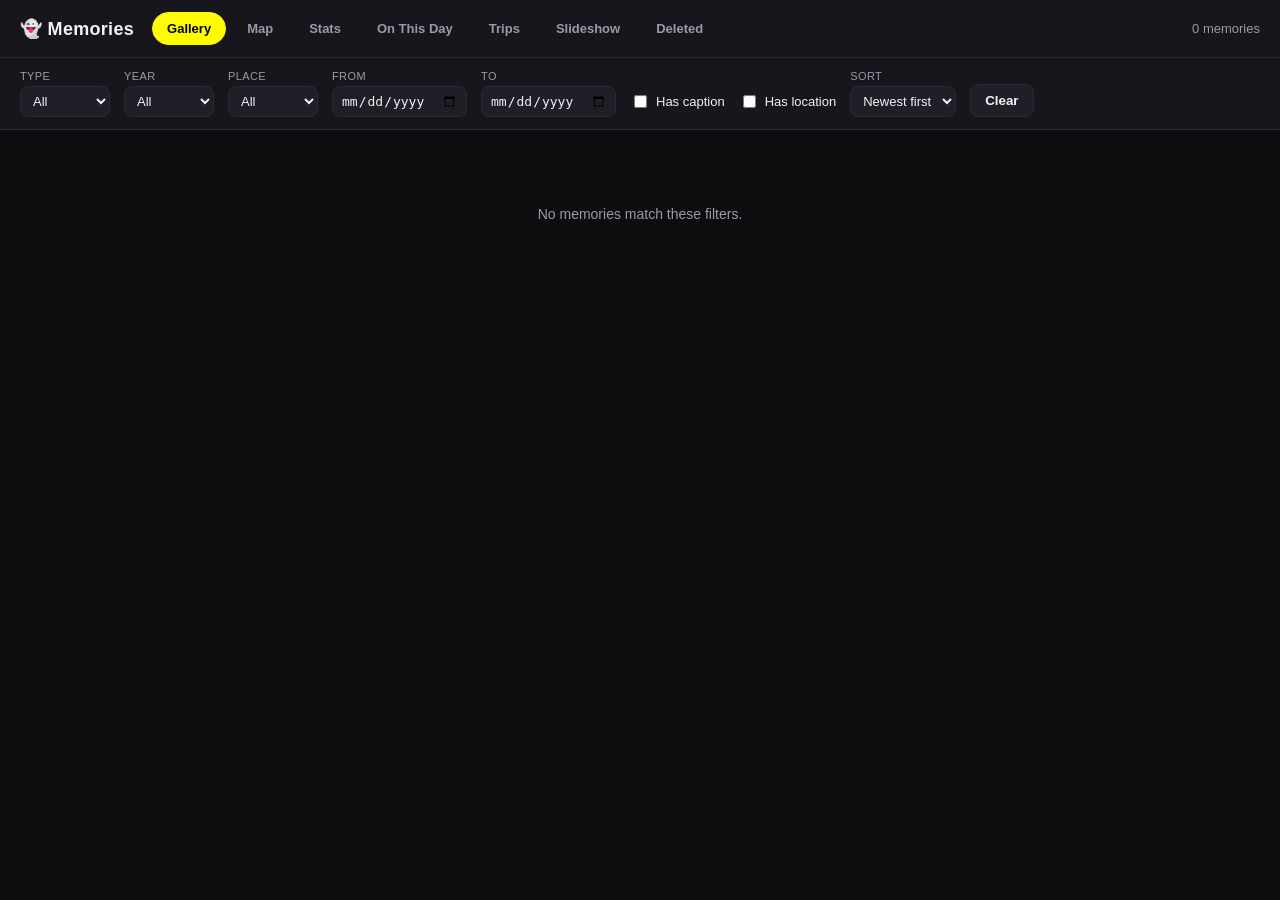
==== viewer/index.html @ 5078d26e "Readme" ====
<!DOCTYPE html>
<html lang="en">
<head>
<meta charset="UTF-8">
<meta name="viewport" content="width=device-width, initial-scale=1.0">
<meta name="referrer" content="no-referrer">
<title>Memories</title>
<link rel="stylesheet" href="vendor/leaflet.css">
<link rel="stylesheet" href="vendor/MarkerCluster.css">
<link rel="stylesheet" href="vendor/MarkerCluster.Default.css">
<link rel="stylesheet" href="style.css">
</head>
<body>
<header id="topbar">
  <div class="brand"><span class="ghost">👻</span> Memories</div>
  <nav id="nav">
    <button data-view="gallery" class="active">Gallery</button>
    <button data-view="map">Map</button>
    <button data-view="stats">Stats</button>
    <button data-view="onthisday">On This Day</button>
    <button data-view="trips">Trips</button>
    <button data-view="slideshow" id="nav-slideshow">Slideshow</button>
    <button data-view="deleted" id="nav-deleted">Deleted</button>
  </nav>
  <div class="count" id="resultCount"></div>
</header>

<div id="filterbar">
  <label>Type
    <select id="f-type">
      <option value="">All</option>
      <option value="I">Photos</option>
      <option value="V">Videos</option>
    </select>
  </label>
  <label>Year <select id="f-year"><option value="">All</option></select></label>
  <label>Place <select id="f-place"><option value="">All</option></select></label>
  <label>From <input type="date" id="f-from"></label>
  <label>To <input type="date" id="f-to"></label>
  <label class="chk"><input type="checkbox" id="f-overlay"> Has caption</label>
  <label class="chk"><input type="checkbox" id="f-located"> Has location</label>
  <label>Sort
    <select id="f-sort">
      <option value="desc">Newest first</option>
      <option value="asc">Oldest first</option>
    </select>
  </label>
  <button id="f-clear" class="ghostbtn">Clear</button>
</div>

<main id="content">
  <section id="view-gallery" class="view active"></section>
  <section id="view-map" class="view"><div id="map"></div>
    <div id="map-controls">
      <button id="map-mode-cluster" class="active">Pins</button>
      <button id="map-mode-heat">Heatmap</button>
    </div>
  </section>
  <section id="view-stats" class="view"></section>
  <section id="view-onthisday" class="view"></section>
  <section id="view-trips" class="view"></section>
  <section id="view-deleted" class="view"></section>
</main>

<!-- Lightbox -->
<div id="lightbox" class="hidden">
  <button class="lb-close" id="lb-close" title="Close (Esc)">✕</button>
  <button class="lb-del" id="lb-delete" title="Move to Deleted Memories">🗑 Delete</button>
  <button class="lb-nav lb-prev" id="lb-prev" title="Previous (←)">‹</button>
  <button class="lb-nav lb-next" id="lb-next" title="Next (→)">›</button>
  <div class="lb-stage" id="lb-stage"></div>
  <div class="lb-meta" id="lb-meta"></div>
</div>

<!-- Slideshow -->
<div id="slideshow" class="hidden">
  <div class="ss-stage" id="ss-stage"></div>
  <div class="ss-bar">
    <button id="ss-prev">‹ Prev</button>
    <button id="ss-play">⏸ Pause</button>
    <button id="ss-next">Next ›</button>
    <label>Speed <select id="ss-speed">
      <option value="2">2s</option>
      <option value="3" selected>3s</option>
      <option value="5">5s</option>
      <option value="8">8s</option>
    </select></label>
    <span id="ss-pos"></span>
    <button id="ss-exit">Exit ✕</button>
  </div>
</div>

<!-- data + libraries (all local) -->
<script src="data.js"></script>
<script src="vendor/leaflet.js"></script>
<script src="vendor/markercluster.js"></script>
<script src="vendor/leaflet-heat.js"></script>
<script src="vendor/chart.umd.js"></script>
<!-- app -->
<script src="core.js"></script>
<script src="gallery.js"></script>
<script src="deleted.js"></script>
<script src="lightbox.js"></script>
<script src="map.js"></script>
<script src="stats.js"></script>
<script src="onthisday.js"></script>
<script src="trips.js"></script>
<script src="slideshow.js"></script>
<script>App.init();</script>
</body>
</html>
---- viewer/vendor/leaflet.css ----
/* required styles */

.leaflet-pane,
.leaflet-tile,
.leaflet-marker-icon,
.leaflet-marker-shadow,
.leaflet-tile-container,
.leaflet-pane > svg,
.leaflet-pane > canvas,
.leaflet-zoom-box,
.leaflet-image-layer,
.leaflet-layer {
	position: absolute;
	left: 0;
	top: 0;
	}
.leaflet-container {
	overflow: hidden;
	}
.leaflet-tile,
.leaflet-marker-icon,
.leaflet-marker-shadow {
	-webkit-user-select: none;
	   -moz-user-select: none;
	        user-select: none;
	  -webkit-user-drag: none;
	}
/* Prevents IE11 from highlighting tiles in blue */
.leaflet-tile::selection {
	background: transparent;
}
/* Safari renders non-retina tile on retina better with this, but Chrome is worse */
.leaflet-safari .leaflet-tile {
	image-rendering: -webkit-optimize-contrast;
	}
/* hack that prevents hw layers "stretching" when loading new tiles */
.leaflet-safari .leaflet-tile-container {
	width: 1600px;
	height: 1600px;
	-webkit-transform-origin: 0 0;
	}
.leaflet-marker-icon,
.leaflet-marker-shadow {
	display: block;
	}
/* .leaflet-container svg: reset svg max-width decleration shipped in Joomla! (joomla.org) 3.x */
/* .leaflet-container img: map is broken in FF if you have max-width: 100% on tiles */
.leaflet-container .leaflet-overlay-pane svg {
	max-width: none !important;
	max-height: none !important;
	}
.leaflet-container .leaflet-marker-pane img,
.leaflet-container .leaflet-shadow-pane img,
.leaflet-container .leaflet-tile-pane img,
.leaflet-container img.leaflet-image-layer,
.leaflet-container .leaflet-tile {
	max-width: none !important;
	max-height: none !important;
	width: auto;
	padding: 0;
	}

.leaflet-container img.leaflet-tile {
	/* See: https://bugs.chromium.org/p/chromium/issues/detail?id=600120 */
	mix-blend-mode: plus-lighter;
}

.leaflet-container.leaflet-touch-zoom {
	-ms-touch-action: pan-x pan-y;
	touch-action: pan-x pan-y;
	}
.leaflet-container.leaflet-touch-drag {
	-ms-touch-action: pinch-zoom;
	/* Fallback for FF which doesn't support pinch-zoom */
	touch-action: none;
	touch-action: pinch-zoom;
}
.leaflet-container.leaflet-touch-drag.leaflet-touch-zoom {
	-ms-touch-action: none;
	touch-action: none;
}
.leaflet-container {
	-webkit-tap-highlight-color: transparent;
}
.leaflet-container a {
	-webkit-tap-highlight-color: rgba(51, 181, 229, 0.4);
}
.leaflet-tile {
	filter: inherit;
	visibility: hidden;
	}
.leaflet-tile-loaded {
	visibility: inherit;
	}
.leaflet-zoom-box {
	width: 0;
	height: 0;
	-moz-box-sizing: border-box;
	     box-sizing: border-box;
	z-index: 800;
	}
/* workaround for https://bugzilla.mozilla.org/show_bug.cgi?id=888319 */
.leaflet-overlay-pane svg {
	-moz-user-select: none;
	}

.leaflet-pane         { z-index: 400; }

.leaflet-tile-pane    { z-index: 200; }
.leaflet-overlay-pane { z-index: 400; }
.leaflet-shadow-pane  { z-index: 500; }
.leaflet-marker-pane  { z-index: 600; }
.leaflet-tooltip-pane   { z-index: 650; }
.leaflet-popup-pane   { z-index: 700; }

.leaflet-map-pane canvas { z-index: 100; }
.leaflet-map-pane svg    { z-index: 200; }

.leaflet-vml-shape {
	width: 1px;
	height: 1px;
	}
.lvml {
	behavior: url(#default#VML);
	display: inline-block;
	position: absolute;
	}


/* control positioning */

.leaflet-control {
	position: relative;
	z-index: 800;
	pointer-events: visiblePainted; /* IE 9-10 doesn't have auto */
	pointer-events: auto;
	}
.leaflet-top,
.leaflet-bottom {
	position: absolute;
	z-index: 1000;
	pointer-events: none;
	}
.leaflet-top {
	top: 0;
	}
.leaflet-right {
	right: 0;
	}
.leaflet-bottom {
	bottom: 0;
	}
.leaflet-left {
	left: 0;
	}
.leaflet-control {
	float: left;
	clear: both;
	}
.leaflet-right .leaflet-control {
	float: right;
	}
.leaflet-top .leaflet-control {
	margin-top: 10px;
	}
.leaflet-bottom .leaflet-control {
	margin-bottom: 10px;
	}
.leaflet-left .leaflet-control {
	margin-left: 10px;
	}
.leaflet-right .leaflet-control {
	margin-right: 10px;
	}


/* zoom and fade animations */

.leaflet-fade-anim .leaflet-popup {
	opacity: 0;
	-webkit-transition: opacity 0.2s linear;
	   -moz-transition: opacity 0.2s linear;
	        transition: opacity 0.2s linear;
	}
.leaflet-fade-anim .leaflet-map-pane .leaflet-popup {
	opacity: 1;
	}
.leaflet-zoom-animated {
	-webkit-transform-origin: 0 0;
	    -ms-transform-origin: 0 0;
	        transform-origin: 0 0;
	}
svg.leaflet-zoom-animated {
	will-change: transform;
}

.leaflet-zoom-anim .leaflet-zoom-animated {
	-webkit-transition: -webkit-transform 0.25s cubic-bezier(0,0,0.25,1);
	   -moz-transition:    -moz-transform 0.25s cubic-bezier(0,0,0.25,1);
	        transition:         transform 0.25s cubic-bezier(0,0,0.25,1);
	}
.leaflet-zoom-anim .leaflet-tile,
.leaflet-pan-anim .leaflet-tile {
	-webkit-transition: none;
	   -moz-transition: none;
	        transition: none;
	}

.leaflet-zoom-anim .leaflet-zoom-hide {
	visibility: hidden;
	}


/* cursors */

.leaflet-interactive {
	cursor: pointer;
	}
.leaflet-grab {
	cursor: -webkit-grab;
	cursor:    -moz-grab;
	cursor:         grab;
	}
.leaflet-crosshair,
.leaflet-crosshair .leaflet-interactive {
	cursor: crosshair;
	}
.leaflet-popup-pane,
.leaflet-control {
	cursor: auto;
	}
.leaflet-dragging .leaflet-grab,
.leaflet-dragging .leaflet-grab .leaflet-interactive,
.leaflet-dragging .leaflet-marker-draggable {
	cursor: move;
	cursor: -webkit-grabbing;
	cursor:    -moz-grabbing;
	cursor:         grabbing;
	}

/* marker & overlays interactivity */
.leaflet-marker-icon,
.leaflet-marker-shadow,
.leaflet-image-layer,
.leaflet-pane > svg path,
.leaflet-tile-container {
	pointer-events: none;
	}

.leaflet-marker-icon.leaflet-interactive,
.leaflet-image-layer.leaflet-interactive,
.leaflet-pane > svg path.leaflet-interactive,
svg.leaflet-image-layer.leaflet-interactive path {
	pointer-events: visiblePainted; /* IE 9-10 doesn't have auto */
	pointer-events: auto;
	}

/* visual tweaks */

.leaflet-container {
	background: #ddd;
	outline-offset: 1px;
	}
.leaflet-container a {
	color: #0078A8;
	}
.leaflet-zoom-box {
	border: 2px dotted #38f;
	background: rgba(255,255,255,0.5);
	}


/* general typography */
.leaflet-container {
	font-family: "Helvetica Neue", Arial, Helvetica, sans-serif;
	font-size: 12px;
	font-size: 0.75rem;
	line-height: 1.5;
	}


/* general toolbar styles */

.leaflet-bar {
	box-shadow: 0 1px 5px rgba(0,0,0,0.65);
	border-radius: 4px;
	}
.leaflet-bar a {
	background-color: #fff;
	border-bottom: 1px solid #ccc;
	width: 26px;
	height: 26px;
	line-height: 26px;
	display: block;
	text-align: center;
	text-decoration: none;
	color: black;
	}
.leaflet-bar a,
.leaflet-control-layers-toggle {
	background-position: 50% 50%;
	background-repeat: no-repeat;
	display: block;
	}
.leaflet-bar a:hover,
.leaflet-bar a:focus {
	background-color: #f4f4f4;
	}
.leaflet-bar a:first-child {
	border-top-left-radius: 4px;
	border-top-right-radius: 4px;
	}
.leaflet-bar a:last-child {
	border-bottom-left-radius: 4px;
	border-bottom-right-radius: 4px;
	border-bottom: none;
	}
.leaflet-bar a.leaflet-disabled {
	cursor: default;
	background-color: #f4f4f4;
	color: #bbb;
	}

.leaflet-touch .leaflet-bar a {
	width: 30px;
	height: 30px;
	line-height: 30px;
	}
.leaflet-touch .leaflet-bar a:first-child {
	border-top-left-radius: 2px;
	border-top-right-radius: 2px;
	}
.leaflet-touch .leaflet-bar a:last-child {
	border-bottom-left-radius: 2px;
	border-bottom-right-radius: 2px;
	}

/* zoom control */

.leaflet-control-zoom-in,
.leaflet-control-zoom-out {
	font: bold 18px 'Lucida Console', Monaco, monospace;
	text-indent: 1px;
	}

.leaflet-touch .leaflet-control-zoom-in, .leaflet-touch .leaflet-control-zoom-out  {
	font-size: 22px;
	}


/* layers control */

.leaflet-control-layers {
	box-shadow: 0 1px 5px rgba(0,0,0,0.4);
	background: #fff;
	border-radius: 5px;
	}
.leaflet-control-layers-toggle {
	background-image: url(images/layers.png);
	width: 36px;
	height: 36px;
	}
.leaflet-retina .leaflet-control-layers-toggle {
	background-image: url(images/layers-2x.png);
	background-size: 26px 26px;
	}
.leaflet-touch .leaflet-control-layers-toggle {
	width: 44px;
	height: 44px;
	}
.leaflet-control-layers .leaflet-control-layers-list,
.leaflet-control-layers-expanded .leaflet-control-layers-toggle {
	display: none;
	}
.leaflet-control-layers-expanded .leaflet-control-layers-list {
	display: block;
	position: relative;
	}
.leaflet-control-layers-expanded {
	padding: 6px 10px 6px 6px;
	color: #333;
	background: #fff;
	}
.leaflet-control-layers-scrollbar {
	overflow-y: scroll;
	overflow-x: hidden;
	padding-right: 5px;
	}
.leaflet-control-layers-selector {
	margin-top: 2px;
	position: relative;
	top: 1px;
	}
.leaflet-control-layers label {
	display: block;
	font-size: 13px;
	font-size: 1.08333em;
	}
.leaflet-control-layers-separator {
	height: 0;
	border-top: 1px solid #ddd;
	margin: 5px -10px 5px -6px;
	}

/* Default icon URLs */
.leaflet-default-icon-path { /* used only in path-guessing heuristic, see L.Icon.Default */
	background-image: url(images/marker-icon.png);
	}


/* attribution and scale controls */

.leaflet-container .leaflet-control-attribution {
	background: #fff;
	background: rgba(255, 255, 255, 0.8);
	margin: 0;
	}
.leaflet-control-attribution,
.leaflet-control-scale-line {
	padding: 0 5px;
	color: #333;
	line-height: 1.4;
	}
.leaflet-control-attribution a {
	text-decoration: none;
	}
.leaflet-control-attribution a:hover,
.leaflet-control-attribution a:focus {
	text-decoration: underline;
	}
.leaflet-attribution-flag {
	display: inline !important;
	vertical-align: baseline !important;
	width: 1em;
	height: 0.6669em;
	}
.leaflet-left .leaflet-control-scale {
	margin-left: 5px;
	}
.leaflet-bottom .leaflet-control-scale {
	margin-bottom: 5px;
	}
.leaflet-control-scale-line {
	border: 2px solid #777;
	border-top: none;
	line-height: 1.1;
	padding: 2px 5px 1px;
	white-space: nowrap;
	-moz-box-sizing: border-box;
	     box-sizing: border-box;
	background: rgba(255, 255, 255, 0.8);
	text-shadow: 1px 1px #fff;
	}
.leaflet-control-scale-line:not(:first-child) {
	border-top: 2px solid #777;
	border-bottom: none;
	margin-top: -2px;
	}
.leaflet-control-scale-line:not(:first-child):not(:last-child) {
	border-bottom: 2px solid #777;
	}

.leaflet-touch .leaflet-control-attribution,
.leaflet-touch .leaflet-control-layers,
.leaflet-touch .leaflet-bar {
	box-shadow: none;
	}
.leaflet-touch .leaflet-control-layers,
.leaflet-touch .leaflet-bar {
	border: 2px solid rgba(0,0,0,0.2);
	background-clip: padding-box;
	}


/* popup */

.leaflet-popup {
	position: absolute;
	text-align: center;
	margin-bottom: 20px;
	}
.leaflet-popup-content-wrapper {
	padding: 1px;
	text-align: left;
	border-radius: 12px;
	}
.leaflet-popup-content {
	margin: 13px 24px 13px 20px;
	line-height: 1.3;
	font-size: 13px;
	font-size: 1.08333em;
	min-height: 1px;
	}
.leaflet-popup-content p {
	margin: 17px 0;
	margin: 1.3em 0;
	}
.leaflet-popup-tip-container {
	width: 40px;
	height: 20px;
	position: absolute;
	left: 50%;
	margin-top: -1px;
	margin-left: -20px;
	overflow: hidden;
	pointer-events: none;
	}
.leaflet-popup-tip {
	width: 17px;
	height: 17px;
	padding: 1px;

	margin: -10px auto 0;
	pointer-events: auto;

	-webkit-transform: rotate(45deg);
	   -moz-transform: rotate(45deg);
	    -ms-transform: rotate(45deg);
	        transform: rotate(45deg);
	}
.leaflet-popup-content-wrapper,
.leaflet-popup-tip {
	background: white;
	color: #333;
	box-shadow: 0 3px 14px rgba(0,0,0,0.4);
	}
.leaflet-container a.leaflet-popup-close-button {
	position: absolute;
	top: 0;
	right: 0;
	border: none;
	text-align: center;
	width: 24px;
	height: 24px;
	font: 16px/24px Tahoma, Verdana, sans-serif;
	color: #757575;
	text-decoration: none;
	background: transparent;
	}
.leaflet-container a.leaflet-popup-close-button:hover,
.leaflet-container a.leaflet-popup-close-button:focus {
	color: #585858;
	}
.leaflet-popup-scrolled {
	overflow: auto;
	}

.leaflet-oldie .leaflet-popup-content-wrapper {
	-ms-zoom: 1;
	}
.leaflet-oldie .leaflet-popup-tip {
	width: 24px;
	margin: 0 auto;

	-ms-filter: "progid:DXImageTransform.Microsoft.Matrix(M11=0.70710678, M12=0.70710678, M21=-0.70710678, M22=0.70710678)";
	filter: progid:DXImageTransform.Microsoft.Matrix(M11=0.70710678, M12=0.70710678, M21=-0.70710678, M22=0.70710678);
	}

.leaflet-oldie .leaflet-control-zoom,
.leaflet-oldie .leaflet-control-layers,
.leaflet-oldie .leaflet-popup-content-wrapper,
.leaflet-oldie .leaflet-popup-tip {
	border: 1px solid #999;
	}


/* div icon */

.leaflet-div-icon {
	background: #fff;
	border: 1px solid #666;
	}


/* Tooltip */
/* Base styles for the element that has a tooltip */
.leaflet-tooltip {
	position: absolute;
	padding: 6px;
	background-color: #fff;
	border: 1px solid #fff;
	border-radius: 3px;
	color: #222;
	white-space: nowrap;
	-webkit-user-select: none;
	-moz-user-select: none;
	-ms-user-select: none;
	user-select: none;
	pointer-events: none;
	box-shadow: 0 1px 3px rgba(0,0,0,0.4);
	}
.leaflet-tooltip.leaflet-interactive {
	cursor: pointer;
	pointer-events: auto;
	}
.leaflet-tooltip-top:before,
.leaflet-tooltip-bottom:before,
.leaflet-tooltip-left:before,
.leaflet-tooltip-right:before {
	position: absolute;
	pointer-events: none;
	border: 6px solid transparent;
	background: transparent;
	content: "";
	}

/* Directions */

.leaflet-tooltip-bottom {
	margin-top: 6px;
}
.leaflet-tooltip-top {
	margin-top: -6px;
}
.leaflet-tooltip-bottom:before,
.leaflet-tooltip-top:before {
	left: 50%;
	margin-left: -6px;
	}
.leaflet-tooltip-top:before {
	bottom: 0;
	margin-bottom: -12px;
	border-top-color: #fff;
	}
.leaflet-tooltip-bottom:before {
	top: 0;
	margin-top: -12px;
	margin-left: -6px;
	border-bottom-color: #fff;
	}
.leaflet-tooltip-left {
	margin-left: -6px;
}
.leaflet-tooltip-right {
	margin-left: 6px;
}
.leaflet-tooltip-left:before,
.leaflet-tooltip-right:before {
	top: 50%;
	margin-top: -6px;
	}
.leaflet-tooltip-left:before {
	right: 0;
	margin-right: -12px;
	border-left-color: #fff;
	}
.leaflet-tooltip-right:before {
	left: 0;
	margin-left: -12px;
	border-right-color: #fff;
	}

/* Printing */

@media print {
	/* Prevent printers from removing background-images of controls. */
	.leaflet-control {
		-webkit-print-color-adjust: exact;
		print-color-adjust: exact;
		}
	}
---- viewer/vendor/MarkerCluster.css ----
.leaflet-cluster-anim .leaflet-marker-icon, .leaflet-cluster-anim .leaflet-marker-shadow {
	-webkit-transition: -webkit-transform 0.3s ease-out, opacity 0.3s ease-in;
	-moz-transition: -moz-transform 0.3s ease-out, opacity 0.3s ease-in;
	-o-transition: -o-transform 0.3s ease-out, opacity 0.3s ease-in;
	transition: transform 0.3s ease-out, opacity 0.3s ease-in;
}

.leaflet-cluster-spider-leg {
	/* stroke-dashoffset (duration and function) should match with leaflet-marker-icon transform in order to track it exactly */
	-webkit-transition: -webkit-stroke-dashoffset 0.3s ease-out, -webkit-stroke-opacity 0.3s ease-in;
	-moz-transition: -moz-stroke-dashoffset 0.3s ease-out, -moz-stroke-opacity 0.3s ease-in;
	-o-transition: -o-stroke-dashoffset 0.3s ease-out, -o-stroke-opacity 0.3s ease-in;
	transition: stroke-dashoffset 0.3s ease-out, stroke-opacity 0.3s ease-in;
}
---- viewer/vendor/MarkerCluster.Default.css ----
.marker-cluster-small {
	background-color: rgba(181, 226, 140, 0.6);
	}
.marker-cluster-small div {
	background-color: rgba(110, 204, 57, 0.6);
	}

.marker-cluster-medium {
	background-color: rgba(241, 211, 87, 0.6);
	}
.marker-cluster-medium div {
	background-color: rgba(240, 194, 12, 0.6);
	}

.marker-cluster-large {
	background-color: rgba(253, 156, 115, 0.6);
	}
.marker-cluster-large div {
	background-color: rgba(241, 128, 23, 0.6);
	}

	/* IE 6-8 fallback colors */
.leaflet-oldie .marker-cluster-small {
	background-color: rgb(181, 226, 140);
	}
.leaflet-oldie .marker-cluster-small div {
	background-color: rgb(110, 204, 57);
	}

.leaflet-oldie .marker-cluster-medium {
	background-color: rgb(241, 211, 87);
	}
.leaflet-oldie .marker-cluster-medium div {
	background-color: rgb(240, 194, 12);
	}

.leaflet-oldie .marker-cluster-large {
	background-color: rgb(253, 156, 115);
	}
.leaflet-oldie .marker-cluster-large div {
	background-color: rgb(241, 128, 23);
}

.marker-cluster {
	background-clip: padding-box;
	border-radius: 20px;
	}
.marker-cluster div {
	width: 30px;
	height: 30px;
	margin-left: 5px;
	margin-top: 5px;

	text-align: center;
	border-radius: 15px;
	font: 12px "Helvetica Neue", Arial, Helvetica, sans-serif;
	}
.marker-cluster span {
	line-height: 30px;
	}
---- viewer/style.css ----
:root{
  --bg:#0d0d10; --bg2:#16161c; --bg3:#1f1f28; --line:#2a2a36;
  --fg:#f2f2f5; --mut:#9a9aa8; --acc:#fffc00; --acc2:#ffd400;
  --r:14px;
}
*{box-sizing:border-box}
html,body{margin:0;height:100%}
body{
  background:var(--bg); color:var(--fg);
  font-family:'Segoe UI','Avenir Next','Helvetica Neue',Arial,sans-serif;
  font-size:14px; -webkit-font-smoothing:antialiased;
}
button{font-family:inherit;cursor:pointer}
.hidden{display:none !important}

/* ---- top bar ---- */
#topbar{
  display:flex;align-items:center;gap:18px;
  padding:12px 20px;background:var(--bg2);border-bottom:1px solid var(--line);
  position:sticky;top:0;z-index:50;
}
.brand{font-weight:700;font-size:18px;letter-spacing:.3px;white-space:nowrap}
.brand .ghost{filter:saturate(1.4)}
#nav{display:flex;gap:6px;flex-wrap:wrap}
#nav button{
  background:transparent;border:1px solid transparent;color:var(--mut);
  padding:8px 14px;border-radius:999px;font-size:13px;font-weight:600;transition:.15s;
}
#nav button:hover{color:var(--fg);background:var(--bg3)}
#nav button.active{background:var(--acc);color:#000;border-color:var(--acc)}
.count{margin-left:auto;color:var(--mut);font-size:13px;white-space:nowrap}

/* ---- filter bar ---- */
#filterbar{
  display:flex;gap:14px;flex-wrap:wrap;align-items:center;
  padding:12px 20px;background:var(--bg2);border-bottom:1px solid var(--line);
  position:sticky;top:57px;z-index:40;
}
#filterbar label{display:flex;flex-direction:column;gap:4px;font-size:11px;color:var(--mut);text-transform:uppercase;letter-spacing:.4px}
#filterbar label.chk{flex-direction:row;align-items:center;gap:6px;text-transform:none;letter-spacing:0;font-size:13px;color:var(--fg);align-self:flex-end;padding-bottom:6px}
#filterbar select,#filterbar input[type=date]{
  background:var(--bg3);color:var(--fg);border:1px solid var(--line);
  border-radius:8px;padding:6px 8px;font-size:13px;min-width:90px;
}
.ghostbtn{background:var(--bg3);color:var(--fg);border:1px solid var(--line);border-radius:8px;padding:8px 14px;align-self:flex-end;font-weight:600}
.ghostbtn:hover{border-color:var(--acc)}

/* ---- views ---- */
.view{display:none}
.view.active{display:block}
#content{min-height:60vh}

/* ---- gallery grid ---- */
#view-gallery{padding:16px 20px 60px}
.grid{
  display:grid;gap:6px;
  grid-template-columns:repeat(auto-fill,minmax(150px,1fr));
}
.tile{
  position:relative;aspect-ratio:9/16;background:var(--bg3);border-radius:10px;
  overflow:hidden;cursor:pointer;border:1px solid var(--line);
}
.tile img{width:100%;height:100%;object-fit:cover;display:block;background:var(--bg3)}
.tile .badge{
  position:absolute;left:6px;top:6px;background:rgba(0,0,0,.6);
  border-radius:6px;padding:2px 6px;font-size:11px;font-weight:600;display:flex;gap:4px;align-items:center;
}
.tile .cap{position:absolute;right:6px;top:6px;background:rgba(0,0,0,.6);border-radius:6px;padding:2px 6px;font-size:11px}
.tile .dt{position:absolute;left:0;right:0;bottom:0;padding:14px 8px 6px;font-size:11px;
  background:linear-gradient(transparent,rgba(0,0,0,.75));color:#fff}
.tile .place{color:var(--acc);font-size:10px;display:block;white-space:nowrap;overflow:hidden;text-overflow:ellipsis}
.loadmore{padding:30px;text-align:center;color:var(--mut)}
.empty{padding:60px 20px;text-align:center;color:var(--mut)}

/* day separators in onthisday */
.section-title{font-size:16px;font-weight:700;margin:26px 4px 12px;color:var(--acc2)}
.subtle{color:var(--mut);font-weight:400;font-size:13px}

/* ---- map ---- */
#view-map{position:relative}
#map{height:calc(100vh - 116px);width:100%;background:var(--bg2)}
#map-controls{position:absolute;right:14px;top:14px;z-index:500;display:flex;gap:6px;background:var(--bg2);padding:6px;border-radius:10px;border:1px solid var(--line)}
#map-controls button{background:var(--bg3);color:var(--mut);border:none;padding:8px 14px;border-radius:7px;font-weight:600}
#map-controls button.active{background:var(--acc);color:#000}
.leaflet-popup-content{margin:8px}
.mappop img{width:130px;border-radius:8px;display:block;cursor:pointer}
.mappop .mp-dt{font-size:12px;margin-top:6px;color:#222}

/* ---- stats ---- */
#view-stats{padding:20px 20px 60px;max-width:1200px;margin:0 auto}
.cards{display:grid;grid-template-columns:repeat(auto-fit,minmax(160px,1fr));gap:14px;margin-bottom:24px}
.card{background:var(--bg2);border:1px solid var(--line);border-radius:var(--r);padding:18px}
.card .big{font-size:28px;font-weight:800;color:var(--acc)}
.card .lbl{color:var(--mut);font-size:12px;text-transform:uppercase;letter-spacing:.5px;margin-top:4px}
.charts{display:grid;grid-template-columns:repeat(auto-fit,minmax(340px,1fr));gap:18px}
.chartbox{background:var(--bg2);border:1px solid var(--line);border-radius:var(--r);padding:16px}
.chartbox h3{margin:0 0 12px;font-size:14px;color:var(--fg)}
.chartbox canvas{max-height:260px}
.cal-wrap{background:var(--bg2);border:1px solid var(--line);border-radius:var(--r);padding:16px;margin-top:18px;overflow-x:auto}
.cal-wrap h3{margin:0 0 12px;font-size:14px}
.cal{display:flex;gap:3px}
.cal-col{display:flex;flex-direction:column;gap:3px}
.cal-cell{width:11px;height:11px;border-radius:2px;background:var(--bg3)}

/* ---- trips ---- */
#view-trips{padding:20px 20px 60px;max-width:1100px;margin:0 auto}
.trip{background:var(--bg2);border:1px solid var(--line);border-radius:var(--r);padding:16px 18px;margin-bottom:14px;cursor:pointer}
.trip:hover{border-color:var(--acc)}
.trip h3{margin:0 0 4px;font-size:17px}
.trip .meta{color:var(--mut);font-size:13px}
.trip .tactions{margin-top:12px;display:flex;gap:8px;flex-wrap:wrap}
.trip .tactions button{background:var(--bg3);border:1px solid var(--line);color:var(--fg);border-radius:8px;padding:7px 12px;font-weight:600}
.trip .tactions button:hover{border-color:var(--acc)}
.trip-map{height:240px;border-radius:10px;margin-top:12px;display:none}

/* ---- lightbox ---- */
#lightbox{position:fixed;inset:0;background:rgba(0,0,0,.94);z-index:1000;display:flex;align-items:center;justify-content:center}
.lb-stage{position:relative;max-width:92vw;max-height:86vh;display:flex;align-items:center;justify-content:center}
.lb-stage img.main,.lb-stage video{max-width:92vw;max-height:86vh;border-radius:8px;display:block}
.lb-stage img.ov{position:absolute;inset:0;width:100%;height:100%;object-fit:contain;pointer-events:none}
.lb-close{position:absolute;top:18px;right:22px;font-size:22px;background:rgba(255,255,255,.12);color:#fff;border:none;width:44px;height:44px;border-radius:50%}
.lb-nav{position:absolute;top:50%;transform:translateY(-50%);font-size:40px;background:rgba(255,255,255,.10);color:#fff;border:none;width:54px;height:80px;border-radius:12px}
.lb-prev{left:18px}.lb-next{right:18px}
.lb-nav:hover,.lb-close:hover{background:rgba(255,252,0,.25)}
.lb-meta{position:absolute;left:0;right:0;bottom:0;padding:18px 22px;background:linear-gradient(transparent,rgba(0,0,0,.85));font-size:13px;display:flex;gap:18px;flex-wrap:wrap;align-items:center}
.lb-meta .k{color:var(--mut);margin-right:6px}
.lb-meta button{background:var(--acc);color:#000;border:none;border-radius:8px;padding:7px 12px;font-weight:700}
.lb-del{position:absolute;top:18px;left:22px;font-size:13px;font-weight:700;
  background:rgba(255,255,255,.12);color:#fff;border:none;height:44px;padding:0 16px;border-radius:22px;z-index:2}
.lb-del:hover{background:rgba(255,80,80,.85)}
.lb-del.confirm{background:#e0383b;color:#fff}

/* ---- deleted memories view ---- */
#view-deleted{padding:16px 20px 60px;max-width:1200px;margin:0 auto}
.del-help{color:var(--mut);font-size:13px;line-height:1.5;background:var(--bg2);
  border:1px solid var(--line);border-radius:var(--r);padding:14px 16px;margin:0 4px 16px}
.del-help b{color:var(--fg)}
.del-actions{margin:0 4px 18px}
.export-btn{background:var(--acc);color:#000;border:none;border-radius:8px;padding:10px 18px;font-weight:700;font-size:14px}
.export-btn:hover{background:var(--acc2)}
.export-btn:disabled{background:var(--bg3);color:var(--mut);cursor:not-allowed}
#view-deleted .tile{cursor:default}
.restore-btn{position:absolute;left:6px;top:6px;background:rgba(0,0,0,.66);color:#fff;
  border:1px solid rgba(255,255,255,.25);border-radius:7px;padding:5px 9px;font-size:11px;font-weight:600}
.restore-btn:hover{background:var(--acc);color:#000;border-color:var(--acc)}

/* ---- slideshow ---- */
#slideshow{position:fixed;inset:0;background:#000;z-index:1100;display:flex;flex-direction:column}
.ss-stage{flex:1;position:relative;display:flex;align-items:center;justify-content:center;overflow:hidden}
.ss-stage img.main,.ss-stage video{max-width:100vw;max-height:100%;display:block}
.ss-stage img.ov{position:absolute;inset:0;width:100%;height:100%;object-fit:contain;pointer-events:none}
.ss-cap{position:absolute;left:0;bottom:0;padding:16px 20px;font-size:14px;background:linear-gradient(transparent,rgba(0,0,0,.7));width:100%}
.ss-bar{display:flex;gap:14px;align-items:center;padding:12px 18px;background:var(--bg2);border-top:1px solid var(--line)}
.ss-bar button{background:var(--bg3);border:1px solid var(--line);color:var(--fg);border-radius:8px;padding:8px 14px;font-weight:600}
.ss-bar button:hover{border-color:var(--acc)}
.ss-bar #ss-pos{color:var(--mut);margin-left:auto}
.ss-bar label{display:flex;gap:6px;align-items:center;color:var(--mut)}
.ss-bar select{background:var(--bg3);color:var(--fg);border:1px solid var(--line);border-radius:8px;padding:6px}

@media(max-width:640px){
  .count{display:none}
  #filterbar{top:53px}
}
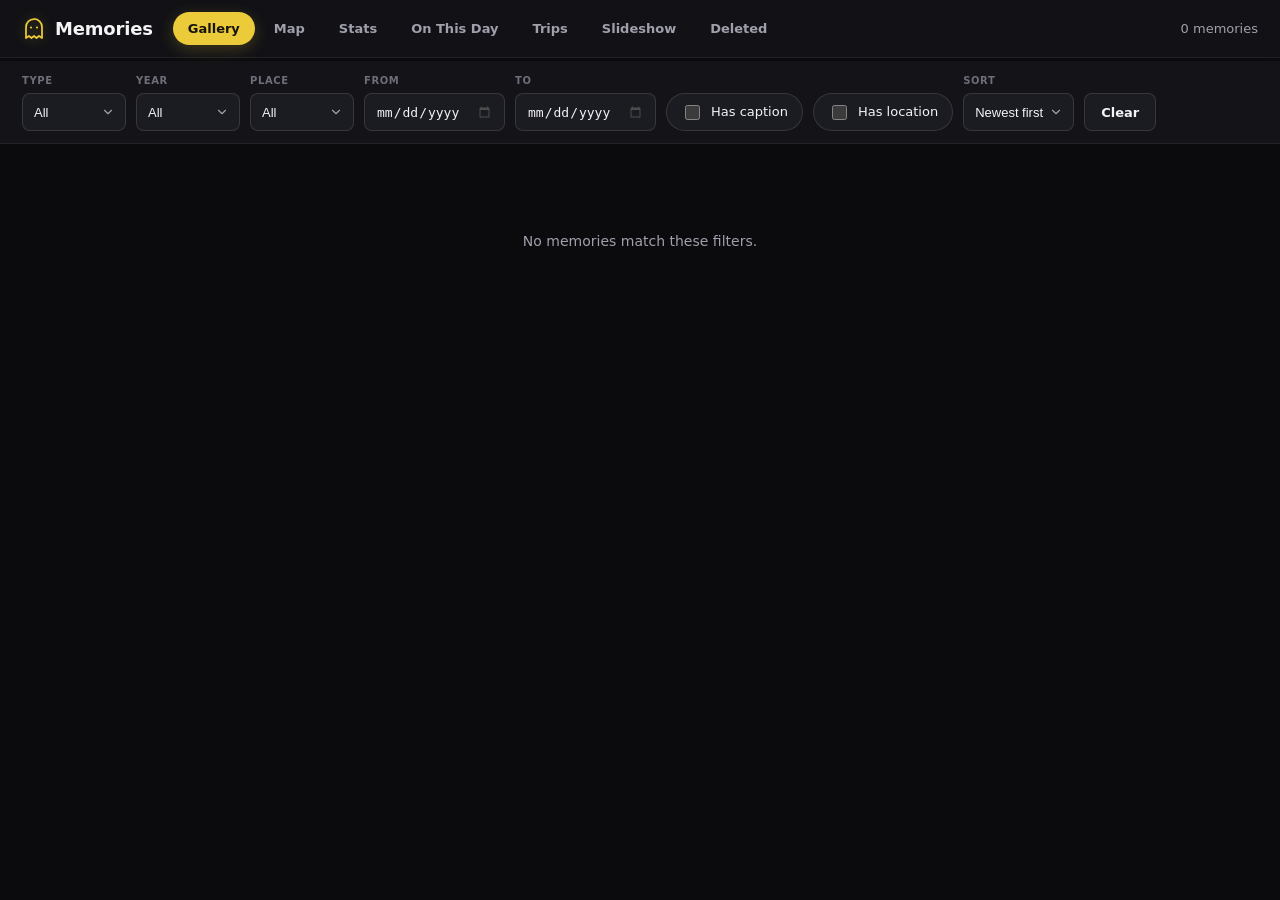
==== commit b21b3e7b: "Redesign viewer UI: professional dark theme + SVG icons Complete visual overhaul of the viewer while" ====
--- a/viewer/index.html
+++ b/viewer/index.html
@@ -12,7 +12,7 @@
 </head>
 <body>
 <header id="topbar">
-  <div class="brand"><span class="ghost">👻</span> Memories</div>
+  <div class="brand"><span class="ghost"><svg width="24" height="24" viewBox="0 0 24 24" fill="none" stroke="currentColor" stroke-width="1.75" stroke-linecap="round" stroke-linejoin="round" aria-hidden="true"><path d="M12 2a8 8 0 0 0-8 8v11l3-2 2.5 2 2.5-2 2.5 2 2.5-2 3 2V10a8 8 0 0 0-8-8Z"/><circle cx="9" cy="10.5" r="1.1" fill="currentColor" stroke="none"/><circle cx="15" cy="10.5" r="1.1" fill="currentColor" stroke="none"/></svg></span> Memories</div>
   <nav id="nav">
     <button data-view="gallery" class="active">Gallery</button>
     <button data-view="map">Map</button>
@@ -64,10 +64,10 @@
 
 <!-- Lightbox -->
 <div id="lightbox" class="hidden">
-  <button class="lb-close" id="lb-close" title="Close (Esc)">✕</button>
-  <button class="lb-del" id="lb-delete" title="Move to Deleted Memories">🗑 Delete</button>
-  <button class="lb-nav lb-prev" id="lb-prev" title="Previous (←)">‹</button>
-  <button class="lb-nav lb-next" id="lb-next" title="Next (→)">›</button>
+  <button class="lb-close" id="lb-close" title="Close (Esc)" aria-label="Close"><svg width="22" height="22" viewBox="0 0 24 24" fill="none" stroke="currentColor" stroke-width="1.75" stroke-linecap="round" stroke-linejoin="round" aria-hidden="true"><path d="M18 6 6 18"/><path d="m6 6 12 12"/></svg></button>
+  <button class="lb-del" id="lb-delete" title="Move to Deleted Memories"><svg width="18" height="18" viewBox="0 0 24 24" fill="none" stroke="currentColor" stroke-width="1.75" stroke-linecap="round" stroke-linejoin="round" aria-hidden="true"><path d="M3 6h18"/><path d="M19 6v14a2 2 0 0 1-2 2H7a2 2 0 0 1-2-2V6"/><path d="M8 6V4a2 2 0 0 1 2-2h4a2 2 0 0 1 2 2v2"/><path d="M10 11v6"/><path d="M14 11v6"/></svg><span class="lb-del-txt">Delete</span></button>
+  <button class="lb-nav lb-prev" id="lb-prev" title="Previous (←)" aria-label="Previous"><svg width="28" height="28" viewBox="0 0 24 24" fill="none" stroke="currentColor" stroke-width="1.75" stroke-linecap="round" stroke-linejoin="round" aria-hidden="true"><path d="m15 18-6-6 6-6"/></svg></button>
+  <button class="lb-nav lb-next" id="lb-next" title="Next (→)" aria-label="Next"><svg width="28" height="28" viewBox="0 0 24 24" fill="none" stroke="currentColor" stroke-width="1.75" stroke-linecap="round" stroke-linejoin="round" aria-hidden="true"><path d="m9 18 6-6-6-6"/></svg></button>
   <div class="lb-stage" id="lb-stage"></div>
   <div class="lb-meta" id="lb-meta"></div>
 </div>
@@ -76,9 +76,9 @@
 <div id="slideshow" class="hidden">
   <div class="ss-stage" id="ss-stage"></div>
   <div class="ss-bar">
-    <button id="ss-prev">‹ Prev</button>
-    <button id="ss-play">⏸ Pause</button>
-    <button id="ss-next">Next ›</button>
+    <button id="ss-prev" class="btn btn-secondary" aria-label="Previous"><svg width="18" height="18" viewBox="0 0 24 24" fill="none" stroke="currentColor" stroke-width="1.75" stroke-linecap="round" stroke-linejoin="round" aria-hidden="true"><path d="m15 18-6-6 6-6"/></svg>Prev</button>
+    <button id="ss-play" class="btn btn-primary"></button>
+    <button id="ss-next" class="btn btn-secondary" aria-label="Next">Next<svg width="18" height="18" viewBox="0 0 24 24" fill="none" stroke="currentColor" stroke-width="1.75" stroke-linecap="round" stroke-linejoin="round" aria-hidden="true"><path d="m9 18 6-6-6-6"/></svg></button>
     <label>Speed <select id="ss-speed">
       <option value="2">2s</option>
       <option value="3" selected>3s</option>
@@ -86,7 +86,7 @@
       <option value="8">8s</option>
     </select></label>
     <span id="ss-pos"></span>
-    <button id="ss-exit">Exit ✕</button>
+    <button id="ss-exit" class="btn btn-secondary">Exit<svg width="18" height="18" viewBox="0 0 24 24" fill="none" stroke="currentColor" stroke-width="1.75" stroke-linecap="round" stroke-linejoin="round" aria-hidden="true"><path d="M18 6 6 18"/><path d="m6 6 12 12"/></svg></button>
   </div>
 </div>
 
--- a/viewer/style.css
+++ b/viewer/style.css
@@ -1,163 +1,313 @@
+/* SnapMemories Viewer — design system
+   Dark, layered, muted-gold accent. System fonts only (fully offline). */
 :root{
-  --bg:#0d0d10; --bg2:#16161c; --bg3:#1f1f28; --line:#2a2a36;
-  --fg:#f2f2f5; --mut:#9a9aa8; --acc:#fffc00; --acc2:#ffd400;
-  --r:14px;
+  /* surfaces */
+  --bg:#0b0b0e; --surface-1:#131318; --surface-2:#1b1b22; --surface-3:#23232c;
+  --border:rgba(255,255,255,.07); --border-strong:rgba(255,255,255,.12);
+  /* text */
+  --fg:#f4f4f6; --fg-muted:#a0a0ad; --fg-faint:#6e6e7a;
+  /* accent — muted Snapchat gold, used surgically */
+  --accent:#eccb3a; --accent-hi:#ffe14d; --accent-press:#d8b92e; --on-accent:#16130a;
+  --accent-soft:rgba(236,203,58,.14);
+  /* status */
+  --danger:#e5484d; --danger-hi:#ff6166; --danger-soft:rgba(229,72,77,.16);
+  /* chart series */
+  --c1:#eccb3a; --c2:#7e9cc8; --grid:rgba(255,255,255,.06);
+  /* radii */
+  --r-sm:8px; --r-md:12px; --r-lg:16px; --r-pill:999px;
+  /* elevation */
+  --shadow-1:0 1px 2px rgba(0,0,0,.4);
+  --shadow-2:0 10px 30px rgba(0,0,0,.55);
+  --glow-accent:0 4px 16px rgba(236,203,58,.22);
+  /* motion */
+  --ease:cubic-bezier(.16,1,.3,1); --dur:160ms;
+  --font:system-ui,'Segoe UI',-apple-system,BlinkMacSystemFont,'Helvetica Neue',Arial,sans-serif;
 }
 *{box-sizing:border-box}
 html,body{margin:0;height:100%}
 body{
   background:var(--bg); color:var(--fg);
-  font-family:'Segoe UI','Avenir Next','Helvetica Neue',Arial,sans-serif;
-  font-size:14px; -webkit-font-smoothing:antialiased;
-}
-button{font-family:inherit;cursor:pointer}
+  font-family:var(--font); font-size:14px; line-height:1.5;
+  -webkit-font-smoothing:antialiased; text-rendering:optimizeLegibility;
+  color-scheme:dark;
+}
+button{font-family:inherit;cursor:pointer;color:inherit}
 .hidden{display:none !important}
-
-/* ---- top bar ---- */
+.subtle{color:var(--fg-muted);font-weight:400}
+.tnum{font-variant-numeric:tabular-nums}
+
+/* inline svg icons */
+.ic{display:inline-block;vertical-align:-.18em;flex:0 0 auto}
+
+/* shared focus ring */
+:focus-visible{outline:none;box-shadow:0 0 0 2px var(--bg),0 0 0 4px var(--accent-hi);border-radius:var(--r-sm)}
+
+/* ---------- button system ---------- */
+.btn{
+  display:inline-flex;align-items:center;justify-content:center;gap:7px;
+  min-height:38px;padding:0 14px;border-radius:var(--r-sm);
+  font-size:13px;font-weight:600;border:1px solid transparent;
+  background:var(--surface-2);color:var(--fg);
+  transition:background var(--dur) var(--ease),border-color var(--dur) var(--ease),
+             transform var(--dur) var(--ease),box-shadow var(--dur) var(--ease);
+}
+.btn:active{transform:translateY(1px)}
+.btn-primary{background:var(--accent);color:var(--on-accent);box-shadow:var(--glow-accent)}
+.btn-primary:hover{background:var(--accent-hi)}
+.btn-secondary{background:var(--surface-2);border-color:var(--border-strong)}
+.btn-secondary:hover{background:var(--surface-3);border-color:var(--accent)}
+.btn-ghost{background:transparent}
+.btn-ghost:hover{background:var(--surface-2)}
+.btn-danger{background:var(--danger-soft);color:var(--danger-hi);border-color:rgba(229,72,77,.4)}
+.btn-danger:hover{background:var(--danger);color:#fff}
+.btn:disabled{opacity:.45;cursor:not-allowed;box-shadow:none;transform:none}
+
+/* ---------- top bar ---------- */
 #topbar{
-  display:flex;align-items:center;gap:18px;
-  padding:12px 20px;background:var(--bg2);border-bottom:1px solid var(--line);
+  display:flex;align-items:center;gap:20px;
+  padding:12px 22px;background:rgba(19,19,24,.85);backdrop-filter:blur(10px);
+  border-bottom:1px solid var(--border);
   position:sticky;top:0;z-index:50;
 }
-.brand{font-weight:700;font-size:18px;letter-spacing:.3px;white-space:nowrap}
-.brand .ghost{filter:saturate(1.4)}
-#nav{display:flex;gap:6px;flex-wrap:wrap}
+.brand{display:flex;align-items:center;gap:9px;font-weight:700;font-size:18px;
+  letter-spacing:-.01em;white-space:nowrap}
+.brand .ghost{display:flex;color:var(--accent);filter:drop-shadow(0 0 6px rgba(236,203,58,.35))}
+#nav{display:flex;gap:4px;flex-wrap:wrap}
 #nav button{
-  background:transparent;border:1px solid transparent;color:var(--mut);
-  padding:8px 14px;border-radius:999px;font-size:13px;font-weight:600;transition:.15s;
-}
-#nav button:hover{color:var(--fg);background:var(--bg3)}
-#nav button.active{background:var(--acc);color:#000;border-color:var(--acc)}
-.count{margin-left:auto;color:var(--mut);font-size:13px;white-space:nowrap}
-
-/* ---- filter bar ---- */
+  background:transparent;border:1px solid transparent;color:var(--fg-muted);
+  padding:8px 14px;border-radius:var(--r-pill);font-size:13px;font-weight:600;
+  transition:color var(--dur) var(--ease),background var(--dur) var(--ease);
+}
+#nav button:hover{color:var(--fg);background:var(--surface-2)}
+#nav button.active{background:var(--accent);color:var(--on-accent);box-shadow:var(--glow-accent)}
+.count{margin-left:auto;color:var(--fg-muted);font-size:13px;white-space:nowrap;font-variant-numeric:tabular-nums}
+
+/* ---------- filter bar ---------- */
 #filterbar{
-  display:flex;gap:14px;flex-wrap:wrap;align-items:center;
-  padding:12px 20px;background:var(--bg2);border-bottom:1px solid var(--line);
-  position:sticky;top:57px;z-index:40;
-}
-#filterbar label{display:flex;flex-direction:column;gap:4px;font-size:11px;color:var(--mut);text-transform:uppercase;letter-spacing:.4px}
-#filterbar label.chk{flex-direction:row;align-items:center;gap:6px;text-transform:none;letter-spacing:0;font-size:13px;color:var(--fg);align-self:flex-end;padding-bottom:6px}
+  display:flex;gap:10px;flex-wrap:wrap;align-items:flex-end;
+  padding:12px 22px;background:var(--surface-1);border-bottom:1px solid var(--border);
+  position:sticky;top:61px;z-index:40;
+}
+#filterbar label{display:flex;flex-direction:column;gap:5px;font-size:10px;color:var(--fg-faint);
+  text-transform:uppercase;letter-spacing:.6px;font-weight:600}
 #filterbar select,#filterbar input[type=date]{
-  background:var(--bg3);color:var(--fg);border:1px solid var(--line);
-  border-radius:8px;padding:6px 8px;font-size:13px;min-width:90px;
-}
-.ghostbtn{background:var(--bg3);color:var(--fg);border:1px solid var(--line);border-radius:8px;padding:8px 14px;align-self:flex-end;font-weight:600}
-.ghostbtn:hover{border-color:var(--acc)}
-
-/* ---- views ---- */
+  background:var(--surface-2);color:var(--fg);border:1px solid var(--border-strong);
+  border-radius:var(--r-sm);padding:0 30px 0 11px;height:38px;font-size:13px;min-width:104px;
+  appearance:none;-webkit-appearance:none;
+  transition:border-color var(--dur) var(--ease);
+}
+#filterbar select{
+  background-image:url("data:image/svg+xml,%3Csvg xmlns='http://www.w3.org/2000/svg' width='14' height='14' viewBox='0 0 24 24' fill='none' stroke='%23a0a0ad' stroke-width='2' stroke-linecap='round' stroke-linejoin='round'%3E%3Cpath d='m6 9 6 6 6-6'/%3E%3C/svg%3E");
+  background-repeat:no-repeat;background-position:right 10px center;
+}
+#filterbar input[type=date]{padding-right:11px}
+#filterbar select:hover,#filterbar input[type=date]:hover,
+#filterbar select:focus,#filterbar input[type=date]:focus{border-color:var(--accent)}
+#filterbar input[type=date]::-webkit-calendar-picker-indicator{filter:invert(.7)}
+/* toggle chips */
+#filterbar label.chk{
+  flex-direction:row;align-items:center;gap:8px;height:38px;padding:0 14px;
+  background:var(--surface-2);border:1px solid var(--border-strong);border-radius:var(--r-pill);
+  text-transform:none;letter-spacing:0;font-size:13px;font-weight:500;color:var(--fg);
+  cursor:pointer;transition:border-color var(--dur) var(--ease),background var(--dur) var(--ease);
+}
+#filterbar label.chk:hover{border-color:var(--accent)}
+#filterbar label.chk input{accent-color:var(--accent);width:15px;height:15px;cursor:pointer}
+#filterbar label.chk:has(input:checked){background:var(--accent-soft);border-color:var(--accent);color:var(--accent-hi)}
+.ghostbtn{
+  height:38px;align-self:flex-end;padding:0 16px;border-radius:var(--r-sm);font-weight:600;font-size:13px;
+  background:var(--surface-2);color:var(--fg);border:1px solid var(--border-strong);
+  transition:border-color var(--dur) var(--ease),background var(--dur) var(--ease);
+}
+.ghostbtn:hover{border-color:var(--accent);background:var(--surface-3)}
+
+/* ---------- views ---------- */
 .view{display:none}
 .view.active{display:block}
 #content{min-height:60vh}
 
-/* ---- gallery grid ---- */
-#view-gallery{padding:16px 20px 60px}
-.grid{
-  display:grid;gap:6px;
-  grid-template-columns:repeat(auto-fill,minmax(150px,1fr));
-}
+/* ---------- gallery grid ---------- */
+#view-gallery{padding:18px 22px 64px}
+.grid{display:grid;gap:10px;grid-template-columns:repeat(auto-fill,minmax(168px,1fr))}
 .tile{
-  position:relative;aspect-ratio:9/16;background:var(--bg3);border-radius:10px;
-  overflow:hidden;cursor:pointer;border:1px solid var(--line);
-}
-.tile img{width:100%;height:100%;object-fit:cover;display:block;background:var(--bg3)}
+  position:relative;aspect-ratio:9/16;background:var(--surface-2);border-radius:var(--r-md);
+  overflow:hidden;cursor:pointer;border:1px solid var(--border);
+  transition:transform var(--dur) var(--ease),box-shadow var(--dur) var(--ease),border-color var(--dur) var(--ease);
+}
+.tile:hover{transform:translateY(-3px);border-color:var(--border-strong);box-shadow:var(--shadow-2)}
+.tile:focus-visible{transform:translateY(-3px)}
+.tile img{width:100%;height:100%;object-fit:cover;display:block;background:var(--surface-2)}
+.tile .ph{display:flex;align-items:center;justify-content:center;width:100%;height:100%;color:var(--fg-faint)}
 .tile .badge{
-  position:absolute;left:6px;top:6px;background:rgba(0,0,0,.6);
-  border-radius:6px;padding:2px 6px;font-size:11px;font-weight:600;display:flex;gap:4px;align-items:center;
-}
-.tile .cap{position:absolute;right:6px;top:6px;background:rgba(0,0,0,.6);border-radius:6px;padding:2px 6px;font-size:11px}
-.tile .dt{position:absolute;left:0;right:0;bottom:0;padding:14px 8px 6px;font-size:11px;
-  background:linear-gradient(transparent,rgba(0,0,0,.75));color:#fff}
-.tile .place{color:var(--acc);font-size:10px;display:block;white-space:nowrap;overflow:hidden;text-overflow:ellipsis}
-.loadmore{padding:30px;text-align:center;color:var(--mut)}
-.empty{padding:60px 20px;text-align:center;color:var(--mut)}
-
-/* day separators in onthisday */
-.section-title{font-size:16px;font-weight:700;margin:26px 4px 12px;color:var(--acc2)}
-.subtle{color:var(--mut);font-weight:400;font-size:13px}
-
-/* ---- map ---- */
+  position:absolute;left:8px;top:8px;background:rgba(0,0,0,.55);backdrop-filter:blur(4px);
+  border-radius:var(--r-sm);padding:3px 7px;font-size:11px;font-weight:600;
+  display:inline-flex;gap:4px;align-items:center;font-variant-numeric:tabular-nums;
+}
+.tile .cap{
+  position:absolute;right:8px;top:8px;background:rgba(0,0,0,.55);backdrop-filter:blur(4px);
+  border-radius:var(--r-sm);padding:4px;display:inline-flex;color:var(--fg);
+}
+.tile .dt{
+  position:absolute;left:0;right:0;bottom:0;padding:22px 10px 9px;font-size:11.5px;font-weight:500;
+  background:linear-gradient(transparent,rgba(0,0,0,.82));color:#fff;font-variant-numeric:tabular-nums;
+}
+.tile .place{
+  color:var(--accent-hi);font-size:10.5px;font-weight:600;display:flex;gap:3px;align-items:center;
+  margin-top:3px;white-space:nowrap;overflow:hidden;text-overflow:ellipsis;
+}
+.tile .place .ic{flex:0 0 auto}
+.loadmore{padding:34px;text-align:center;color:var(--fg-muted);font-size:13px;font-variant-numeric:tabular-nums}
+.empty{padding:72px 20px;text-align:center;color:var(--fg-muted);font-size:14px}
+
+/* section titles (onthisday / trips / deleted) */
+.section-title{font-size:18px;font-weight:600;letter-spacing:-.01em;margin:28px 2px 14px;color:var(--fg);
+  display:flex;align-items:baseline;gap:10px;flex-wrap:wrap}
+.section-title:first-child{margin-top:6px}
+.section-title .subtle{font-size:13px}
+
+/* ---------- map ---------- */
 #view-map{position:relative}
-#map{height:calc(100vh - 116px);width:100%;background:var(--bg2)}
-#map-controls{position:absolute;right:14px;top:14px;z-index:500;display:flex;gap:6px;background:var(--bg2);padding:6px;border-radius:10px;border:1px solid var(--line)}
-#map-controls button{background:var(--bg3);color:var(--mut);border:none;padding:8px 14px;border-radius:7px;font-weight:600}
-#map-controls button.active{background:var(--acc);color:#000}
-.leaflet-popup-content{margin:8px}
-.mappop img{width:130px;border-radius:8px;display:block;cursor:pointer}
-.mappop .mp-dt{font-size:12px;margin-top:6px;color:#222}
-
-/* ---- stats ---- */
-#view-stats{padding:20px 20px 60px;max-width:1200px;margin:0 auto}
-.cards{display:grid;grid-template-columns:repeat(auto-fit,minmax(160px,1fr));gap:14px;margin-bottom:24px}
-.card{background:var(--bg2);border:1px solid var(--line);border-radius:var(--r);padding:18px}
-.card .big{font-size:28px;font-weight:800;color:var(--acc)}
-.card .lbl{color:var(--mut);font-size:12px;text-transform:uppercase;letter-spacing:.5px;margin-top:4px}
-.charts{display:grid;grid-template-columns:repeat(auto-fit,minmax(340px,1fr));gap:18px}
-.chartbox{background:var(--bg2);border:1px solid var(--line);border-radius:var(--r);padding:16px}
-.chartbox h3{margin:0 0 12px;font-size:14px;color:var(--fg)}
+#map{height:calc(100vh - 124px);width:100%;background:var(--surface-1)}
+#map-controls{
+  position:absolute;right:16px;top:16px;z-index:500;display:flex;gap:3px;
+  background:var(--surface-1);padding:4px;border-radius:var(--r-md);border:1px solid var(--border-strong);
+  box-shadow:var(--shadow-2);
+}
+#map-controls button{
+  background:transparent;color:var(--fg-muted);border:none;padding:8px 16px;border-radius:var(--r-sm);
+  font-weight:600;font-size:13px;transition:background var(--dur) var(--ease),color var(--dur) var(--ease);
+}
+#map-controls button:hover{color:var(--fg);background:var(--surface-2)}
+#map-controls button.active{background:var(--accent);color:var(--on-accent)}
+/* dark leaflet popups */
+.leaflet-popup-content-wrapper{background:var(--surface-2);color:var(--fg);border:1px solid var(--border-strong);
+  border-radius:var(--r-md);box-shadow:var(--shadow-2)}
+.leaflet-popup-tip{background:var(--surface-2);border:1px solid var(--border-strong)}
+.leaflet-popup-content{margin:9px}
+.leaflet-popup-close-button{color:var(--fg-muted)!important}
+.leaflet-container a.leaflet-popup-close-button:hover{color:var(--fg)!important}
+.leaflet-bar a,.leaflet-bar a:hover{background:var(--surface-2);color:var(--fg);border-bottom-color:var(--border)}
+.mappop img{width:150px;border-radius:var(--r-sm);display:block;cursor:pointer}
+.mappop .mp-dt{font-size:12px;margin-top:7px;color:var(--fg-muted);font-variant-numeric:tabular-nums}
+
+/* ---------- stats ---------- */
+#view-stats{padding:24px 22px 64px;max-width:1240px;margin:0 auto}
+.cards{display:grid;grid-template-columns:repeat(auto-fit,minmax(164px,1fr));gap:14px;margin-bottom:26px}
+.card{background:var(--surface-1);border:1px solid var(--border);border-radius:var(--r-lg);padding:18px 20px}
+.card .big{font-size:28px;font-weight:700;color:var(--fg);letter-spacing:-.02em;line-height:1.15;
+  font-variant-numeric:tabular-nums}
+.card .big .u{color:var(--accent);font-size:.6em;font-weight:600}
+.card .lbl{color:var(--fg-faint);font-size:11px;text-transform:uppercase;letter-spacing:.6px;
+  font-weight:600;margin-top:7px}
+.charts{display:grid;grid-template-columns:repeat(auto-fit,minmax(340px,1fr));gap:16px}
+.chartbox{background:var(--surface-1);border:1px solid var(--border);border-radius:var(--r-lg);padding:18px}
+.chartbox h3{margin:0 0 14px;font-size:13px;font-weight:600;color:var(--fg-muted);
+  text-transform:uppercase;letter-spacing:.5px}
 .chartbox canvas{max-height:260px}
-.cal-wrap{background:var(--bg2);border:1px solid var(--line);border-radius:var(--r);padding:16px;margin-top:18px;overflow-x:auto}
-.cal-wrap h3{margin:0 0 12px;font-size:14px}
+.cal-wrap{background:var(--surface-1);border:1px solid var(--border);border-radius:var(--r-lg);
+  padding:18px;margin-top:16px;overflow-x:auto}
+.cal-head{display:flex;align-items:center;gap:12px;margin:0 0 14px;font-size:13px;font-weight:600;
+  color:var(--fg-muted);text-transform:uppercase;letter-spacing:.5px}
+.cal-head select{background:var(--surface-2);color:var(--fg);border:1px solid var(--border-strong);
+  border-radius:var(--r-sm);padding:5px 9px;font-size:12px;text-transform:none;letter-spacing:0}
 .cal{display:flex;gap:3px}
 .cal-col{display:flex;flex-direction:column;gap:3px}
-.cal-cell{width:11px;height:11px;border-radius:2px;background:var(--bg3)}
-
-/* ---- trips ---- */
-#view-trips{padding:20px 20px 60px;max-width:1100px;margin:0 auto}
-.trip{background:var(--bg2);border:1px solid var(--line);border-radius:var(--r);padding:16px 18px;margin-bottom:14px;cursor:pointer}
-.trip:hover{border-color:var(--acc)}
-.trip h3{margin:0 0 4px;font-size:17px}
-.trip .meta{color:var(--mut);font-size:13px}
-.trip .tactions{margin-top:12px;display:flex;gap:8px;flex-wrap:wrap}
-.trip .tactions button{background:var(--bg3);border:1px solid var(--line);color:var(--fg);border-radius:8px;padding:7px 12px;font-weight:600}
-.trip .tactions button:hover{border-color:var(--acc)}
-.trip-map{height:240px;border-radius:10px;margin-top:12px;display:none}
-
-/* ---- lightbox ---- */
-#lightbox{position:fixed;inset:0;background:rgba(0,0,0,.94);z-index:1000;display:flex;align-items:center;justify-content:center}
-.lb-stage{position:relative;max-width:92vw;max-height:86vh;display:flex;align-items:center;justify-content:center}
-.lb-stage img.main,.lb-stage video{max-width:92vw;max-height:86vh;border-radius:8px;display:block}
+.cal-cell{width:12px;height:12px;border-radius:3px;background:var(--surface-3)}
+.cal-legend{display:flex;align-items:center;gap:6px;margin-top:12px;color:var(--fg-faint);font-size:11px}
+.cal-legend .cal-cell{width:11px;height:11px}
+
+/* ---------- trips ---------- */
+#view-trips{padding:24px 22px 64px;max-width:1120px;margin:0 auto}
+.trip{background:var(--surface-1);border:1px solid var(--border);border-radius:var(--r-lg);
+  padding:18px 20px;margin-bottom:14px;transition:border-color var(--dur) var(--ease)}
+.trip:hover{border-color:var(--border-strong)}
+.trip h3{margin:0 0 5px;font-size:17px;font-weight:600;letter-spacing:-.01em;display:flex;align-items:center;gap:8px}
+.trip h3 .ic{color:var(--accent)}
+.trip .meta{color:var(--fg-muted);font-size:13px;font-variant-numeric:tabular-nums}
+.trip .tactions{margin-top:14px;display:flex;gap:8px;flex-wrap:wrap}
+.trip-map{height:260px;border-radius:var(--r-md);margin-top:14px;display:none;border:1px solid var(--border)}
+
+/* ---------- lightbox ---------- */
+#lightbox{position:fixed;inset:0;background:rgba(6,6,8,.92);backdrop-filter:blur(8px);
+  z-index:1000;display:flex;align-items:center;justify-content:center}
+.lb-stage{position:relative;max-width:92vw;max-height:84vh;display:flex;align-items:center;justify-content:center}
+.lb-stage img.main,.lb-stage video{max-width:92vw;max-height:84vh;border-radius:var(--r-md);display:block;
+  box-shadow:var(--shadow-2)}
 .lb-stage img.ov{position:absolute;inset:0;width:100%;height:100%;object-fit:contain;pointer-events:none}
-.lb-close{position:absolute;top:18px;right:22px;font-size:22px;background:rgba(255,255,255,.12);color:#fff;border:none;width:44px;height:44px;border-radius:50%}
-.lb-nav{position:absolute;top:50%;transform:translateY(-50%);font-size:40px;background:rgba(255,255,255,.10);color:#fff;border:none;width:54px;height:80px;border-radius:12px}
+.lb-close{position:absolute;top:18px;right:22px;display:flex;align-items:center;justify-content:center;
+  background:rgba(255,255,255,.1);color:#fff;border:1px solid var(--border);width:44px;height:44px;border-radius:50%;
+  transition:background var(--dur) var(--ease)}
+.lb-nav{position:absolute;top:50%;transform:translateY(-50%);display:flex;align-items:center;justify-content:center;
+  background:rgba(255,255,255,.08);color:#fff;border:1px solid var(--border);width:50px;height:78px;border-radius:var(--r-md);
+  transition:background var(--dur) var(--ease)}
 .lb-prev{left:18px}.lb-next{right:18px}
-.lb-nav:hover,.lb-close:hover{background:rgba(255,252,0,.25)}
-.lb-meta{position:absolute;left:0;right:0;bottom:0;padding:18px 22px;background:linear-gradient(transparent,rgba(0,0,0,.85));font-size:13px;display:flex;gap:18px;flex-wrap:wrap;align-items:center}
-.lb-meta .k{color:var(--mut);margin-right:6px}
-.lb-meta button{background:var(--acc);color:#000;border:none;border-radius:8px;padding:7px 12px;font-weight:700}
-.lb-del{position:absolute;top:18px;left:22px;font-size:13px;font-weight:700;
-  background:rgba(255,255,255,.12);color:#fff;border:none;height:44px;padding:0 16px;border-radius:22px;z-index:2}
-.lb-del:hover{background:rgba(255,80,80,.85)}
-.lb-del.confirm{background:#e0383b;color:#fff}
-
-/* ---- deleted memories view ---- */
-#view-deleted{padding:16px 20px 60px;max-width:1200px;margin:0 auto}
-.del-help{color:var(--mut);font-size:13px;line-height:1.5;background:var(--bg2);
-  border:1px solid var(--line);border-radius:var(--r);padding:14px 16px;margin:0 4px 16px}
-.del-help b{color:var(--fg)}
-.del-actions{margin:0 4px 18px}
-.export-btn{background:var(--acc);color:#000;border:none;border-radius:8px;padding:10px 18px;font-weight:700;font-size:14px}
-.export-btn:hover{background:var(--acc2)}
-.export-btn:disabled{background:var(--bg3);color:var(--mut);cursor:not-allowed}
+.lb-nav:hover,.lb-close:hover{background:var(--accent);color:var(--on-accent);border-color:var(--accent)}
+.lb-meta{position:absolute;left:0;right:0;bottom:0;padding:20px 22px;
+  background:linear-gradient(transparent,rgba(6,6,8,.92));font-size:13px;
+  display:flex;gap:18px;flex-wrap:wrap;align-items:center;font-variant-numeric:tabular-nums}
+.lb-meta .k{color:var(--fg-faint);margin-right:7px;text-transform:uppercase;font-size:11px;letter-spacing:.5px;font-weight:600}
+.lb-meta #lb-map{margin:0}
+.lb-del{position:absolute;top:18px;left:22px;display:inline-flex;align-items:center;gap:7px;
+  font-size:13px;font-weight:600;background:rgba(255,255,255,.1);color:#fff;border:1px solid var(--border);
+  height:44px;padding:0 16px;border-radius:var(--r-pill);z-index:2;
+  transition:background var(--dur) var(--ease),color var(--dur) var(--ease)}
+.lb-del:hover{background:var(--danger);color:#fff;border-color:var(--danger)}
+.lb-del.confirm{background:var(--danger);color:#fff;border-color:var(--danger-hi)}
+
+/* ---------- deleted view ---------- */
+#view-deleted{padding:18px 22px 64px;max-width:1240px;margin:0 auto}
+.del-help{color:var(--fg-muted);font-size:13px;line-height:1.6;background:var(--surface-1);
+  border:1px solid var(--border);border-radius:var(--r-lg);padding:16px 18px;margin:0 2px 16px}
+.del-help b{color:var(--fg);font-weight:600}
+.del-actions{margin:0 2px 20px}
 #view-deleted .tile{cursor:default}
-.restore-btn{position:absolute;left:6px;top:6px;background:rgba(0,0,0,.66);color:#fff;
-  border:1px solid rgba(255,255,255,.25);border-radius:7px;padding:5px 9px;font-size:11px;font-weight:600}
-.restore-btn:hover{background:var(--acc);color:#000;border-color:var(--acc)}
-
-/* ---- slideshow ---- */
+#view-deleted .tile:hover{transform:none}
+.restore-btn{position:absolute;left:8px;top:8px;display:inline-flex;align-items:center;gap:5px;
+  background:rgba(0,0,0,.62);backdrop-filter:blur(4px);color:#fff;border:1px solid var(--border-strong);
+  border-radius:var(--r-sm);padding:6px 10px;font-size:11px;font-weight:600;
+  transition:background var(--dur) var(--ease),color var(--dur) var(--ease)}
+.restore-btn:hover{background:var(--accent);color:var(--on-accent);border-color:var(--accent)}
+
+/* ---------- slideshow ---------- */
 #slideshow{position:fixed;inset:0;background:#000;z-index:1100;display:flex;flex-direction:column}
 .ss-stage{flex:1;position:relative;display:flex;align-items:center;justify-content:center;overflow:hidden}
 .ss-stage img.main,.ss-stage video{max-width:100vw;max-height:100%;display:block}
 .ss-stage img.ov{position:absolute;inset:0;width:100%;height:100%;object-fit:contain;pointer-events:none}
-.ss-cap{position:absolute;left:0;bottom:0;padding:16px 20px;font-size:14px;background:linear-gradient(transparent,rgba(0,0,0,.7));width:100%}
-.ss-bar{display:flex;gap:14px;align-items:center;padding:12px 18px;background:var(--bg2);border-top:1px solid var(--line)}
-.ss-bar button{background:var(--bg3);border:1px solid var(--line);color:var(--fg);border-radius:8px;padding:8px 14px;font-weight:600}
-.ss-bar button:hover{border-color:var(--acc)}
-.ss-bar #ss-pos{color:var(--mut);margin-left:auto}
-.ss-bar label{display:flex;gap:6px;align-items:center;color:var(--mut)}
-.ss-bar select{background:var(--bg3);color:var(--fg);border:1px solid var(--line);border-radius:8px;padding:6px}
-
+.ss-cap{position:absolute;left:0;bottom:0;padding:18px 22px;font-size:14px;
+  background:linear-gradient(transparent,rgba(0,0,0,.72));width:100%;font-variant-numeric:tabular-nums;
+  display:flex;align-items:center;gap:8px}
+.ss-bar{display:flex;gap:10px;align-items:center;padding:12px 18px;
+  background:var(--surface-1);border-top:1px solid var(--border)}
+.ss-bar label{display:flex;gap:7px;align-items:center;color:var(--fg-muted);font-size:13px}
+.ss-bar select{background:var(--surface-2);color:var(--fg);border:1px solid var(--border-strong);
+  border-radius:var(--r-sm);padding:7px 9px;font-size:13px}
+.ss-bar #ss-pos{color:var(--fg-muted);margin-left:auto;font-variant-numeric:tabular-nums}
+
+/* ---------- responsive ---------- */
+@media(max-width:1024px){
+  #topbar{gap:14px}
+}
+@media(max-width:768px){
+  #topbar{flex-wrap:wrap;gap:10px 14px;padding:12px 16px}
+  #filterbar{top:auto;position:static;padding:12px 16px}
+  #view-gallery,#view-deleted{padding:14px 16px 56px}
+  #view-stats,#view-trips{padding:18px 16px 56px}
+  .grid{grid-template-columns:repeat(auto-fill,minmax(132px,1fr));gap:8px}
+  #map{height:calc(100vh - 180px)}
+}
 @media(max-width:640px){
   .count{display:none}
-  #filterbar{top:53px}
-}
+  #nav{gap:2px}
+  #nav button{padding:7px 11px}
+  .lb-meta{gap:10px;padding:16px}
+}
+@media(max-width:380px){
+  .grid{grid-template-columns:repeat(2,1fr)}
+}
+
+/* respect reduced motion */
+@media(prefers-reduced-motion:reduce){
+  *,*::before,*::after{transition-duration:.01ms!important;animation-duration:.01ms!important;
+    animation-iteration-count:1!important;scroll-behavior:auto!important}
+  .tile:hover{transform:none}
+}
